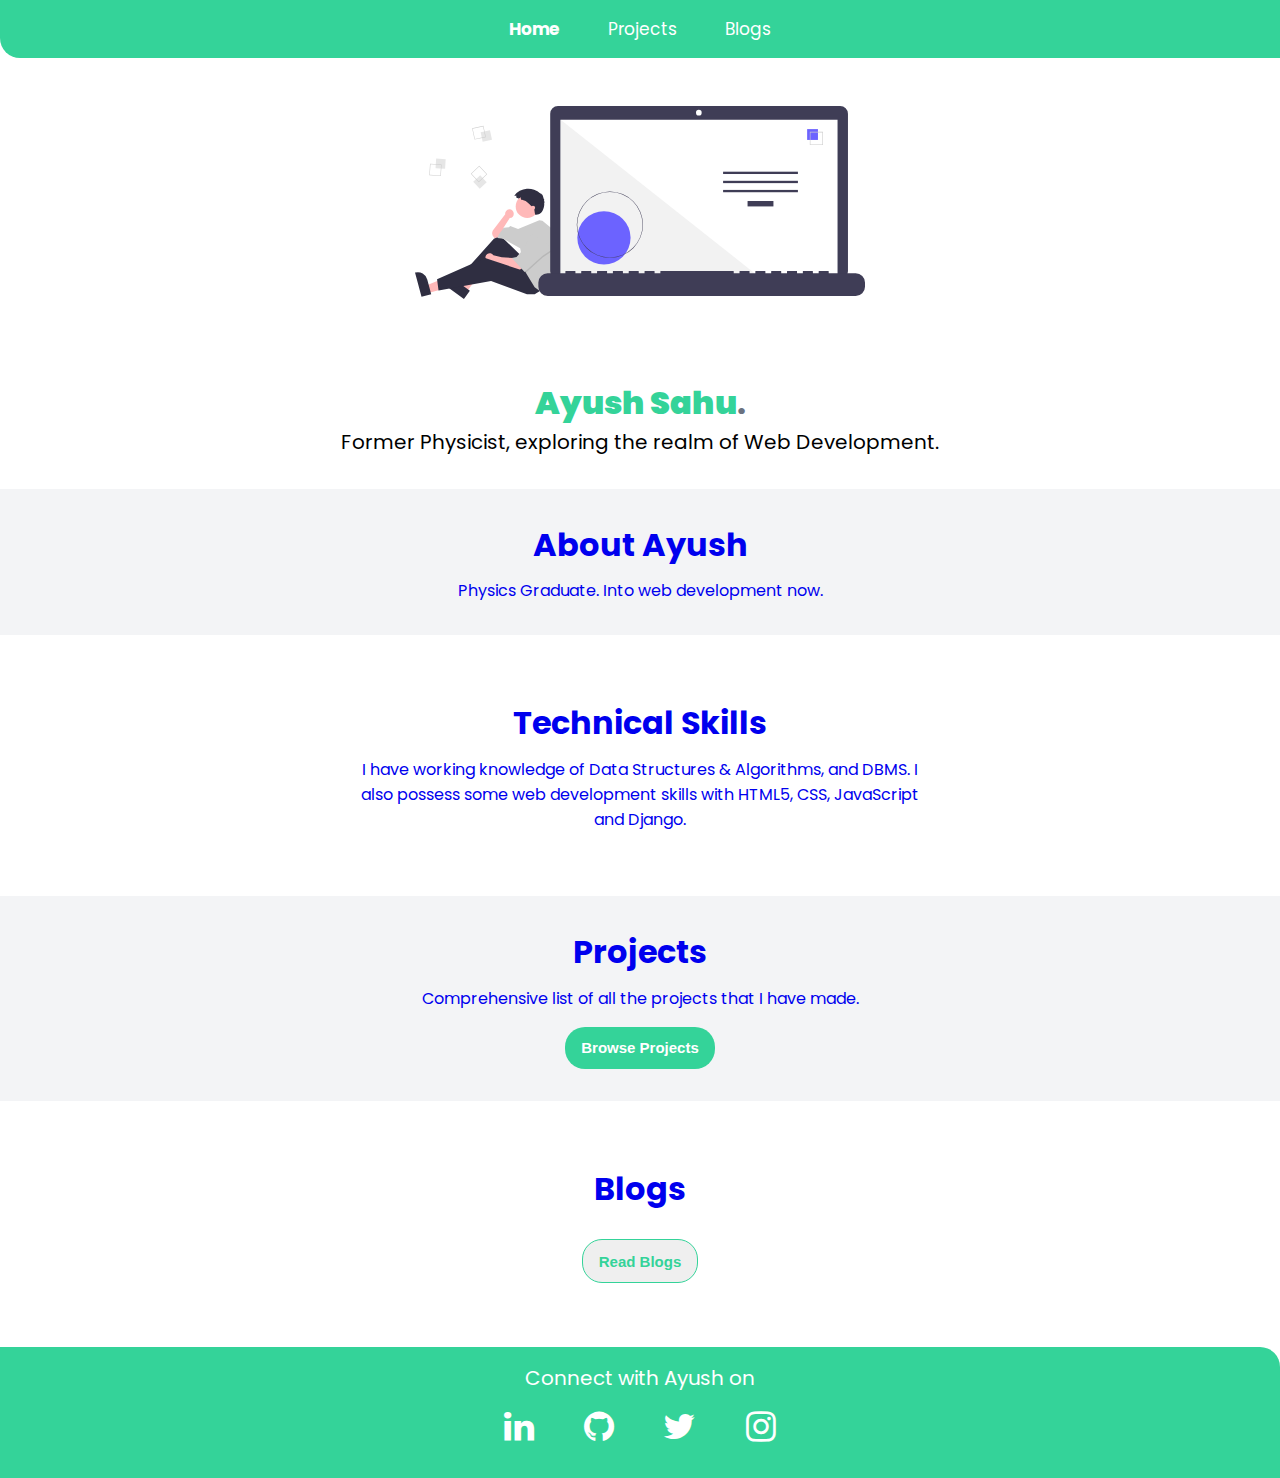
==== index.html @ f2cc386d "Changed Bio" ====
<!DOCTYPE html>
<html lang="en">

<head>
    <meta charset="UTF-8">
    <meta http-equiv="X-UA-Compatible" content="IE=edge">
    <meta name="viewport" content="width=device-width, initial-scale=1.0">
    <title>Home | ayushsahu</title>
    <link href="style.css" rel="stylesheet">
    <link rel="stylesheet" href="https://cdnjs.cloudflare.com/ajax/libs/font-awesome/4.7.0/css/font-awesome.min.css" />
    <link rel="apple-touch-icon" sizes="180x180" href="./images/favicon/apple-touch-icon.png">
    <link rel="icon" type="image/png" sizes="32x32" href="./images/favicon/favicon-32x32.png">
    <link rel="icon" type="image/png" sizes="16x16" href="./images/favicon/favicon-16x16.png">
    <link rel="manifest" href="./images/favicon/site.webmanifest">
</head>

<body>
    <div class="wrapper">
        <nav class="nav-bar">
            <ul class="nav-list non-bulleted-list">
                <li><a class="links active" href="./index.html">Home</a></li>
                <li><a class="links" href="./projects.html">Projects</a></li>
                <li><a class="links" href="./blogs.html">Blogs</a></li>
            </ul>
        </nav>

        <div class="main">
            <header class="header container">
                <img class="header-img" src="./images/hero1_.svg" alt="header-image">
                <h1 class="header-heading"><br><span class="highlighted">Ayush Sahu</span>.</h1>
                <p class="header-text">Former Physicist, exploring the realm of Web Development.</p>
            </header>
            <a href="#" class="section-links">
            <section class="sections slight-gray">
                <div class="container">
                    <h1>About Ayush</h1>
                    <p>Physics Graduate. Into web development now.</p>
                </div>
            </section>
            </a>

            <a href="#" class="section-links">
            <section class="sections">
                <div class="container">
                    <h1>Technical Skills</h1>
                    <p>I have working knowledge of Data Structures & Algorithms, and DBMS. I also possess some web development skills with HTML5, CSS, JavaScript and Django. </p>
                </div>
            </section>
            </a>


            <a href="https://github.com/ayushsahu247" class="section-links">
            <section class="sections slight-gray">
                <div class="container">
                    <h1>Projects</h1>
                    <p>Comprehensive list of all the projects that I have made.</p>
                    <div style="text-align: center;"><a class="links" href="./projects.html"><button class="link-p btn">Browse Projects</button></a></div>
                </div>
            </section>
            </a>    
            <a href="./blogs.html" class="section-links">
            <section class="sections">
                <div class="container">
                    <h1>Blogs</h1>
                    <p></p>
                    <div style="text-align: center;"><a class="links" href="./blogs.html"><button class="link-s btn">Read Blogs</button></a></div>

                </div>
            </section>
            </a>
        </div>

        <footer class="footer">
            <div>Connect with Ayush on</div>
            <ul class="nav-list non-bulleted-list">
                <li>
                    <a class="links" href="https://www.linkedin.com/in/ayush-sahu-55b01b194/" target="_blank"><i class="fa fa-linkedin"></i></a>
                </li>
                <li>
                    <a class="links" href="https://github.com/ayushsahu247" target="_blank"><i class="fa fa-github"></i></a>
                </li>
                <li>
                    <a class="links" href="https://twitter.com/ayushhhsahu" target="_blank"><i class="fa fa-twitter"></i></a>
                </li>
                <li>
                    <a class="links" href="https://instagram.com/ayushh.sahu" target="_blank"><i class="fa fa-instagram"></i></a>
                </li>
            </ul>
        </footer>
    </div>
</body>

</html>
---- style.css ----
@import url('https://fonts.googleapis.com/css2?family=Poppins:wght@300;400;500;600;700;800;900&display=swap');
* {
    margin: 0px;
}

.wrapper {
    display: flex;
    flex-direction: column;
    min-height: 100vh;
}

.main {
    flex-grow: 1;
}

body {
    font-family: 'Poppins', serif;
}

:root {
    --primary-color: #34D399;
    --white: white;
    --off-white: #F3F4F6;
    --dark-gray: #6B7280;
    --projects: #EDF2F5;
}

.nav-bar {
    background-color: var(--primary-color);
    border-bottom-left-radius: 20px;

}

.non-bulleted-list {
    list-style: none;
}

.links {
    text-decoration: none;
    color: var(--white);
}

.nav-list {
    text-align: center;
    padding: 1rem;
}

.active {
    font-weight: bolder;
}

.nav-list li {
    font-size: 17px;
    font-weight: 400;
    display: inline;
    padding-inline: 1.4rem;
}

.container {
    width: 70%;
    max-width: 600px;
    margin: auto;
}

.header {
    text-align: center;
    margin-top: 3rem;
}

.header-img {
    width: 90%;
    max-width: 450px;
    display: block;
    margin: auto;
    margin-bottom: 2rem;
}

.highlighted {
    font-weight: bolder;
    color: var(--primary-color);
}

.header-heading {
    color: var(--dark-gray);
}

.header p {
    font-size: 20px;
    font-weight: 400;
}

.nav-bar li a:hover{
    transform: scale(0.97);
}

/* --------------- */

a .sectionlinks p{
    text-decoration: none;
}

a:hover .sectionlinks p{
    text-decoration: none;
    /* font-size: large; */
}


a{
    text-decoration: none;
}
a:hover{
    color: rgb(20, 78, 59);
    /* font-size: 20px; */
}

a:visited p{
    color: black;
}

a:visited h1{
    color: var(--primary-color);
}

.sections {
    margin: 2rem 0rem;
    padding: 2rem 0rem;
}

.sections h1 {
    text-align: center;
    padding-bottom: 0.6rem;
}

.sections p {
    padding: 0rem 0.5rem;
}

.sections {
    text-align: center;
}

.slight-gray {
    background-color: var(--off-white);
}

.btn {
    border-radius: 20px;
    border: 0px;
    cursor: pointer;
    font-weight: bold;
}

.link-p {
    font-size: 15px;
    margin-top: 1rem;
    background-color: var(--primary-color);
    color: white;
    padding: 0.8rem 1rem;
}

.link-s {
    font-size: 15px;
    margin-top: 1rem;
    color: var(--primary-color);
    padding: 0.8rem 1rem;
    border: 1px solid var(--primary-color);
}

.link-primary {
    font-size: 12px;
    margin-top: 0.5rem;
    padding: 0.4rem 1rem;
    background-color: var(--primary-color);
    color: white;
}

.link-secondary {
    font-size: 12px;
    color: var(--primary-color);
    padding: 0.4rem 1rem;
    border-radius: 20px;
    border: 1px solid var(--primary-color);
}




.footer {
    background-color: var(--primary-color);
    padding: 1rem 0rem;
    text-align: center;
    border-top-right-radius: 20px;
}

.footer div {
    font-weight: 400;
    font-size: 20px;
    color: white;
}

.footer i {
    font-size: 35px;
}




/* Projects */


#django{
    background-color: #44B78B;
}

#html{
    background-color: #1b1b1b;
}

#javascript{
    background-color: #fcdc00;
    color: black;
}

.project-container {
    width: 50%;
    margin: auto;
   
}

.project-container:hover{
    border: 1px solid black;
    transform: scale(1.02);
}

.project-section {
    margin: 2rem 0rem;
}


.project-section:hover {
    margin: 2rem 0rem;
}

.project-section h3 {
    margin-bottom: 0.2rem;
}

.project-section p {
    text-align: justify;
}

.project-div {
    box-sizing: border-box;
    background-color: var(--projects);
    padding: 1rem;
    border-radius: 10px;
}

.project-div p {
    margin-top: 0.5rem;
}

.project-div span {
    padding: 0rem 0.5rem;
    color: var(--white);
    background-color: var(--dark-gray);
    border-radius: 10px;
}


/* Blog div */

.blog-container {
    width: 90%;
    max-width: 720px;
    margin: auto;
}

.blog-content{
    padding: 30px 0;
}

.blog-div {
    margin-top: 3rem;
    text-align: justify;
}

.blog-img {
    width: 100%;
    max-width: 800px;
    margin: auto;
    padding-top: 2rem;
}

.blog-div h1 {
    color: var(--primary-color);
    font-weight: bold;
}

.blog-div h4 {
    color: var(--dark-gray);
}

.blog-div .quote {
    background-color: var(--off-white);
    padding: 1rem 0rem;
    font-style: italic;
}

#django{
    background-color: #44B78B;
}
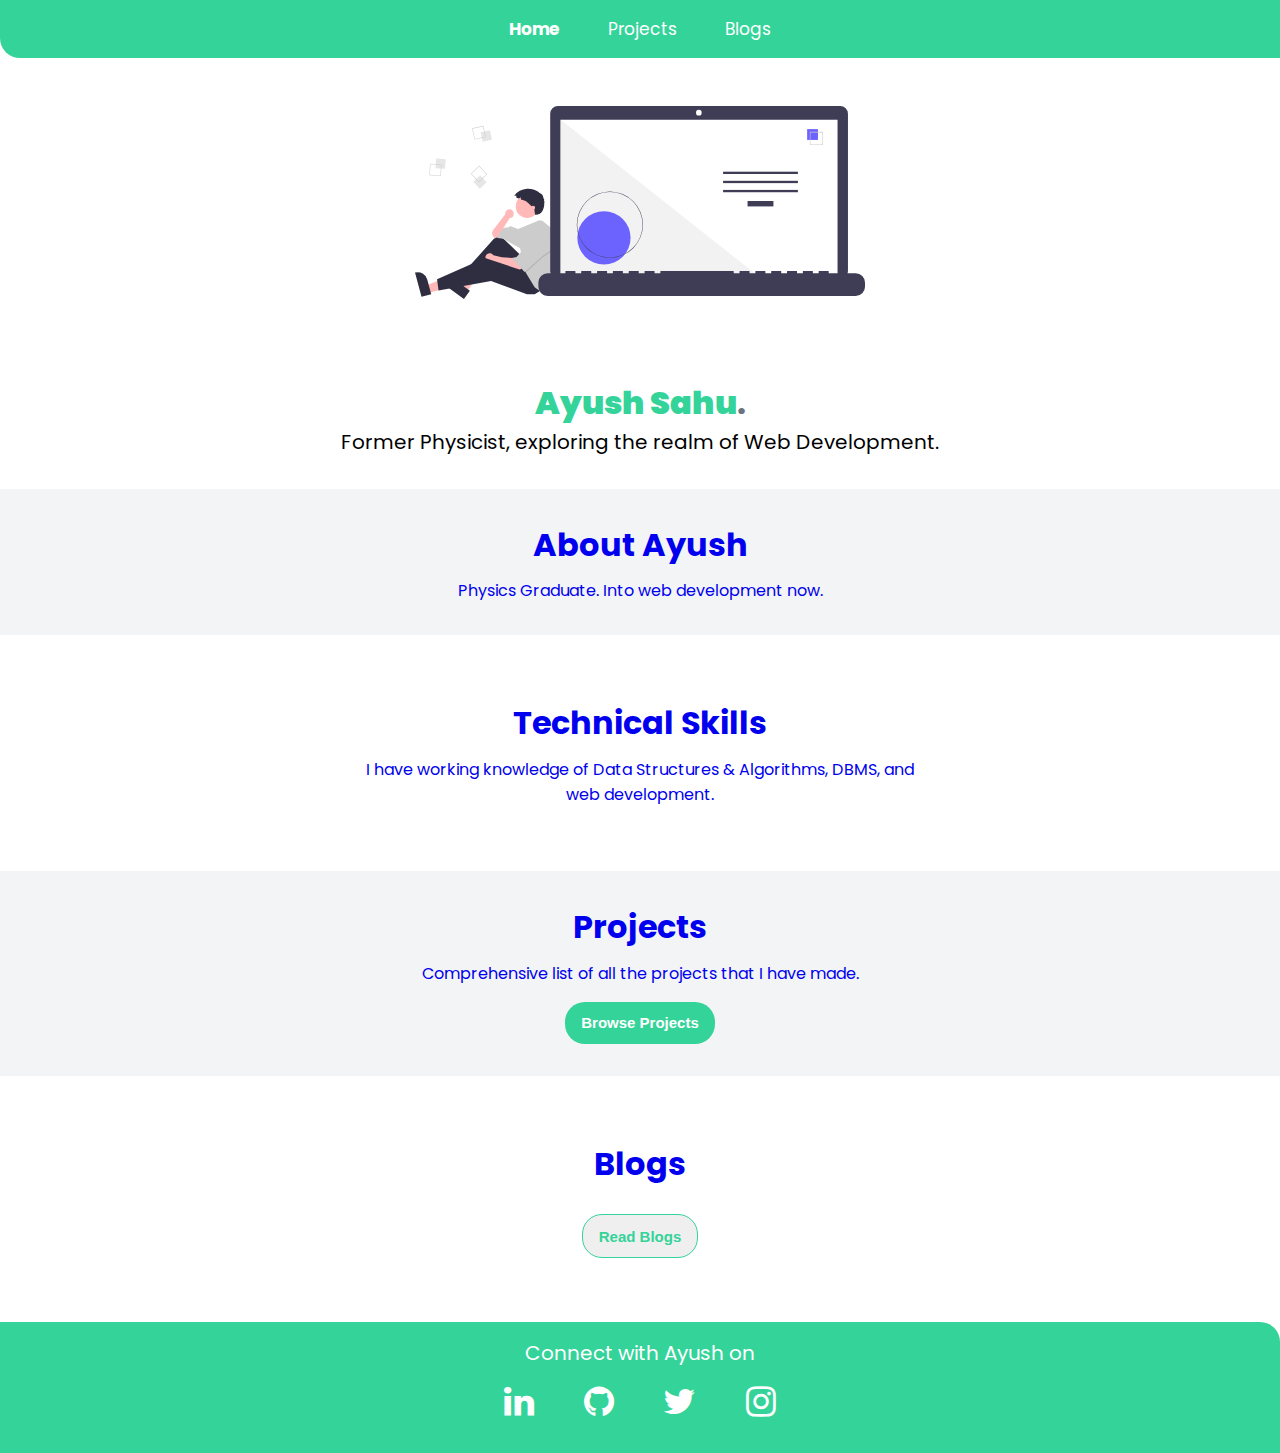
==== commit 585a7282: "Changed index" ====
--- a/index.html
+++ b/index.html
@@ -43,7 +43,7 @@
             <section class="sections">
                 <div class="container">
                     <h1>Technical Skills</h1>
-                    <p>I have working knowledge of Data Structures & Algorithms, and DBMS. I also possess some web development skills with HTML5, CSS, JavaScript and Django. </p>
+                    <p>I have working knowledge of Data Structures & Algorithms, DBMS, and web development. </p>
                 </div>
             </section>
             </a>
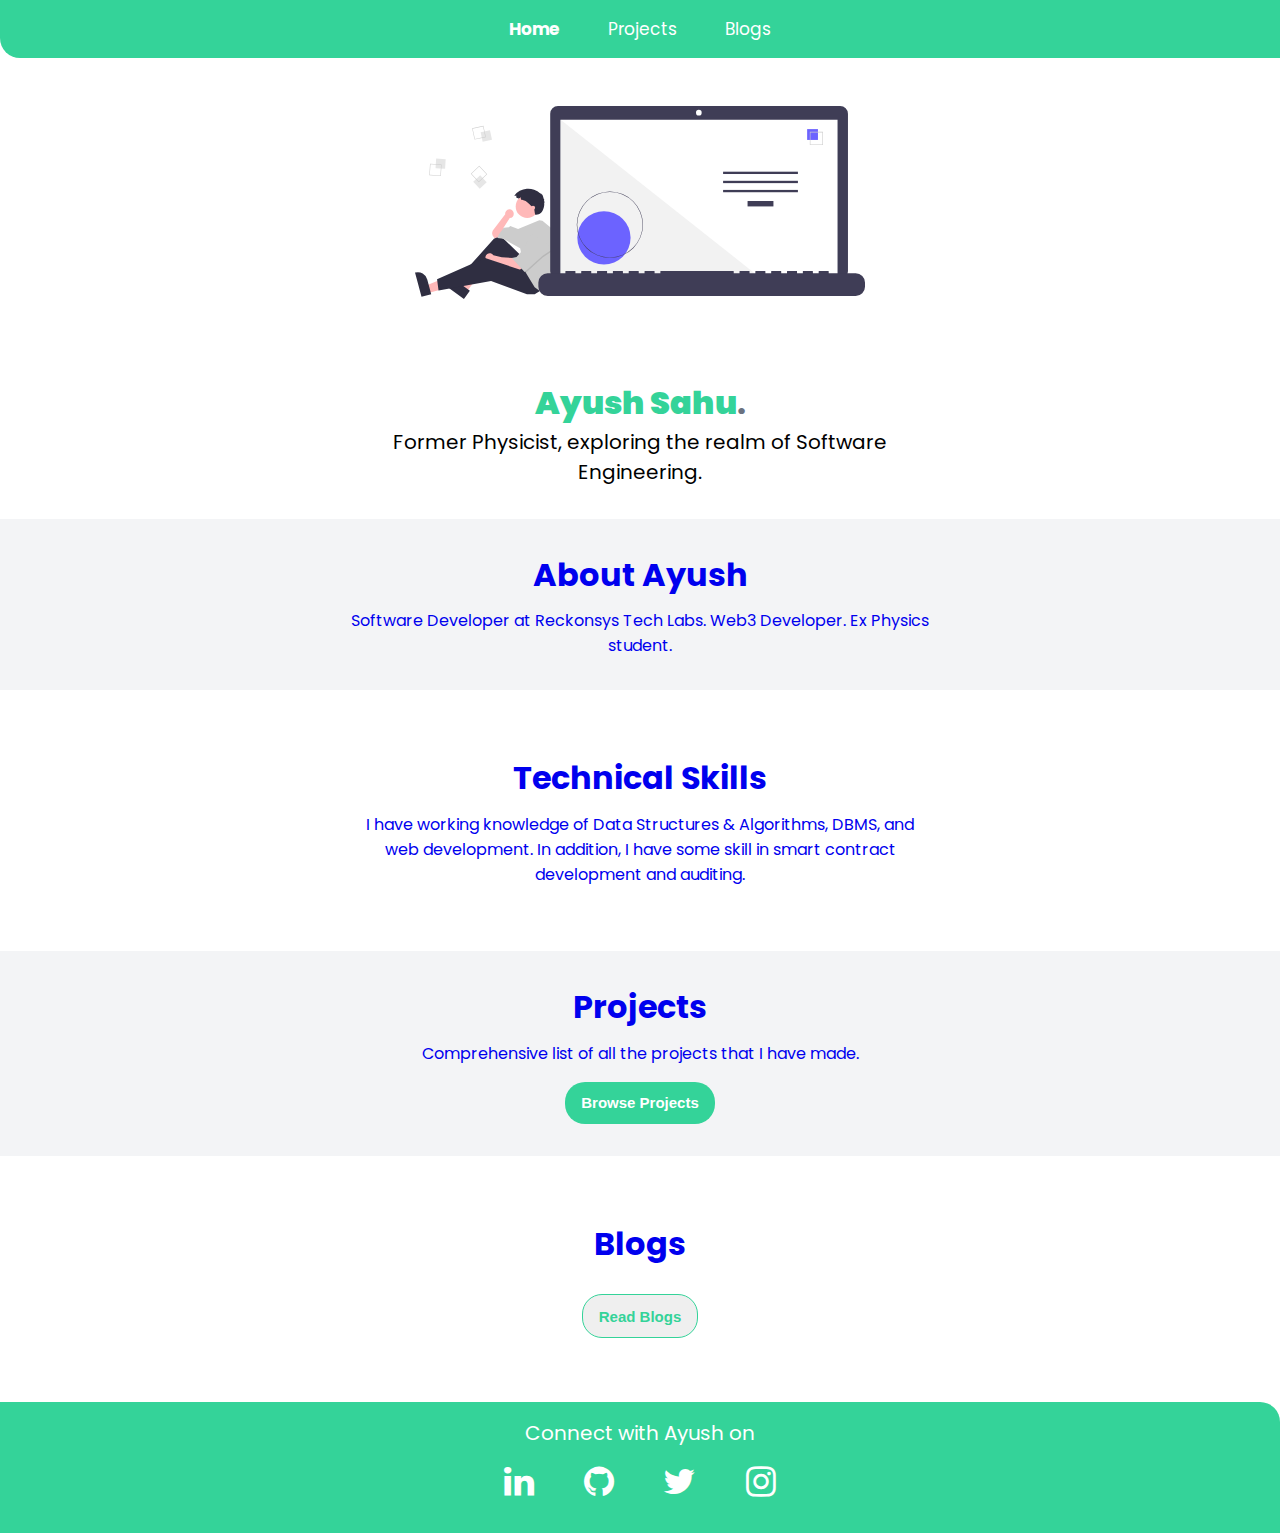
==== commit 75728471: "updated projects" ====
--- a/index.html
+++ b/index.html
@@ -20,7 +20,7 @@
             <ul class="nav-list non-bulleted-list">
                 <li><a class="links active" href="./index.html">Home</a></li>
                 <li><a class="links" href="./projects.html">Projects</a></li>
-                <li><a class="links" href="./blogs.html">Blogs</a></li>
+                <li><a class="links" href="https://medium.com/@loneshadow">Blogs</a></li>
             </ul>
         </nav>
 
@@ -28,13 +28,13 @@
             <header class="header container">
                 <img class="header-img" src="./images/hero1_.svg" alt="header-image">
                 <h1 class="header-heading"><br><span class="highlighted">Ayush Sahu</span>.</h1>
-                <p class="header-text">Former Physicist, exploring the realm of Web Development.</p>
+                <p class="header-text">Former Physicist, exploring the realm of Software Engineering.</p>
             </header>
             <a href="#" class="section-links">
             <section class="sections slight-gray">
                 <div class="container">
                     <h1>About Ayush</h1>
-                    <p>Physics Graduate. Into web development now.</p>
+                    <p>Software Developer at Reckonsys Tech Labs. Web3 Developer. Ex Physics student.</p>
                 </div>
             </section>
             </a>
@@ -43,7 +43,7 @@
             <section class="sections">
                 <div class="container">
                     <h1>Technical Skills</h1>
-                    <p>I have working knowledge of Data Structures & Algorithms, DBMS, and web development. </p>
+                    <p>I have working knowledge of Data Structures & Algorithms, DBMS, and web development. In addition, I have some skill in smart contract development and auditing. </p>
                 </div>
             </section>
             </a>
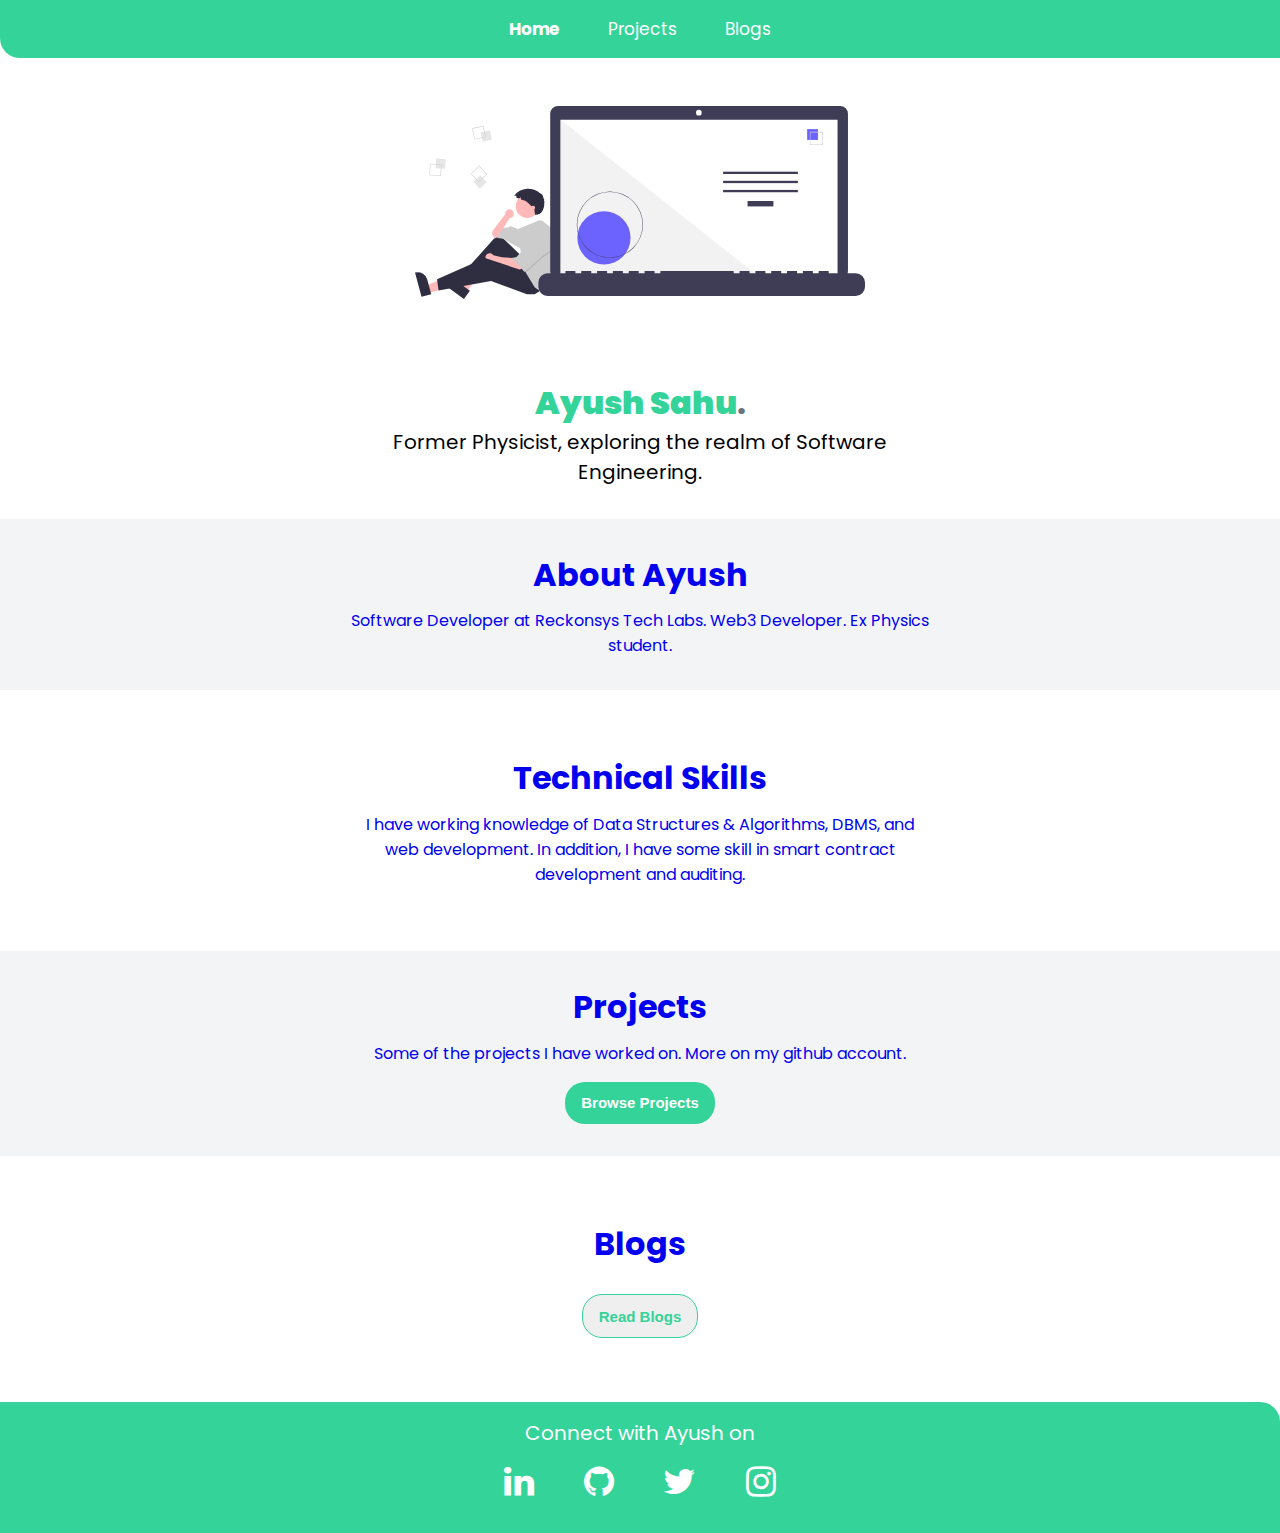
==== commit 61ce064b: "updated projects" ====
--- a/index.html
+++ b/index.html
@@ -53,7 +53,7 @@
             <section class="sections slight-gray">
                 <div class="container">
                     <h1>Projects</h1>
-                    <p>Comprehensive list of all the projects that I have made.</p>
+                    <p>Some of the projects I have worked on. More on my github account.</p>
                     <div style="text-align: center;"><a class="links" href="./projects.html"><button class="link-p btn">Browse Projects</button></a></div>
                 </div>
             </section>
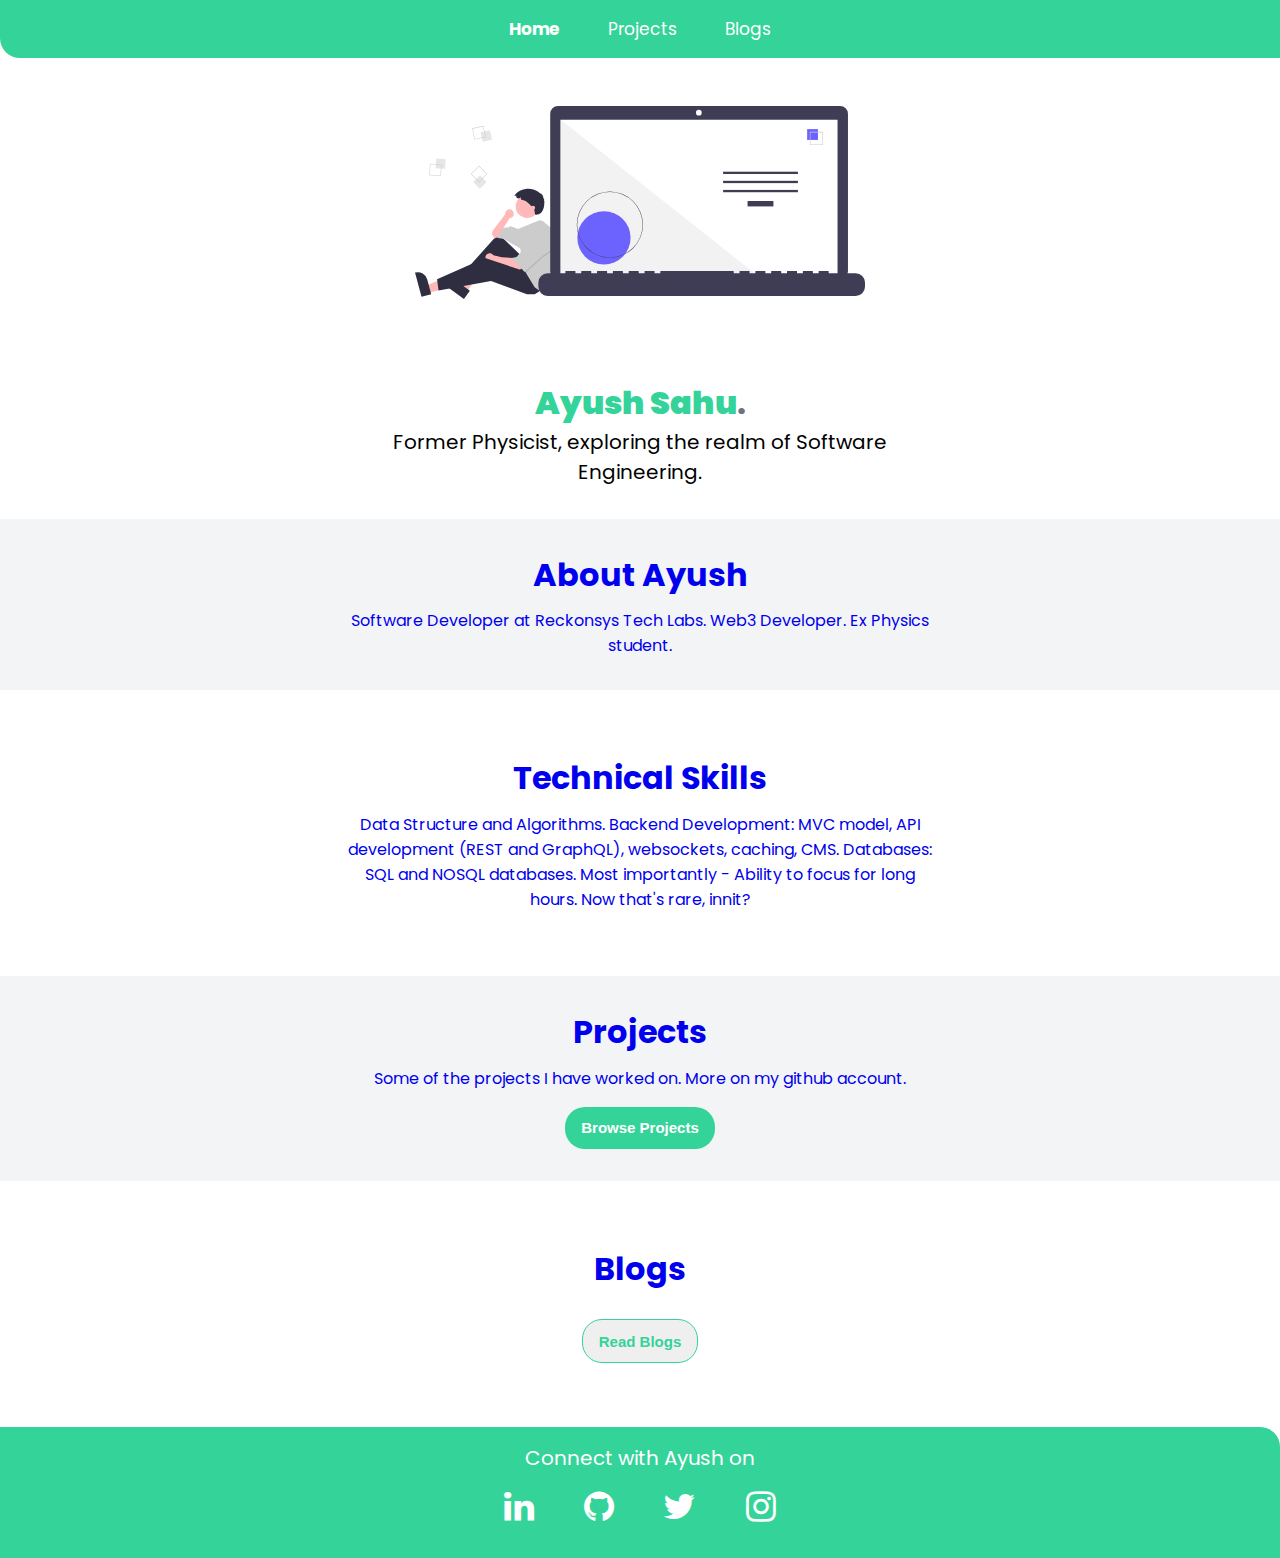
==== commit 6d6fc4ee: "updates" ====
--- a/index.html
+++ b/index.html
@@ -43,7 +43,7 @@
             <section class="sections">
                 <div class="container">
                     <h1>Technical Skills</h1>
-                    <p>I have working knowledge of Data Structures & Algorithms, DBMS, and web development. In addition, I have some skill in smart contract development and auditing. </p>
+                    <p>Data Structure and Algorithms. Backend Development: MVC model, API development (REST and GraphQL), websockets, caching, CMS. Databases: SQL and NOSQL databases. Most importantly - Ability to focus for long hours. Now that's rare, innit?</p>
                 </div>
             </section>
             </a>
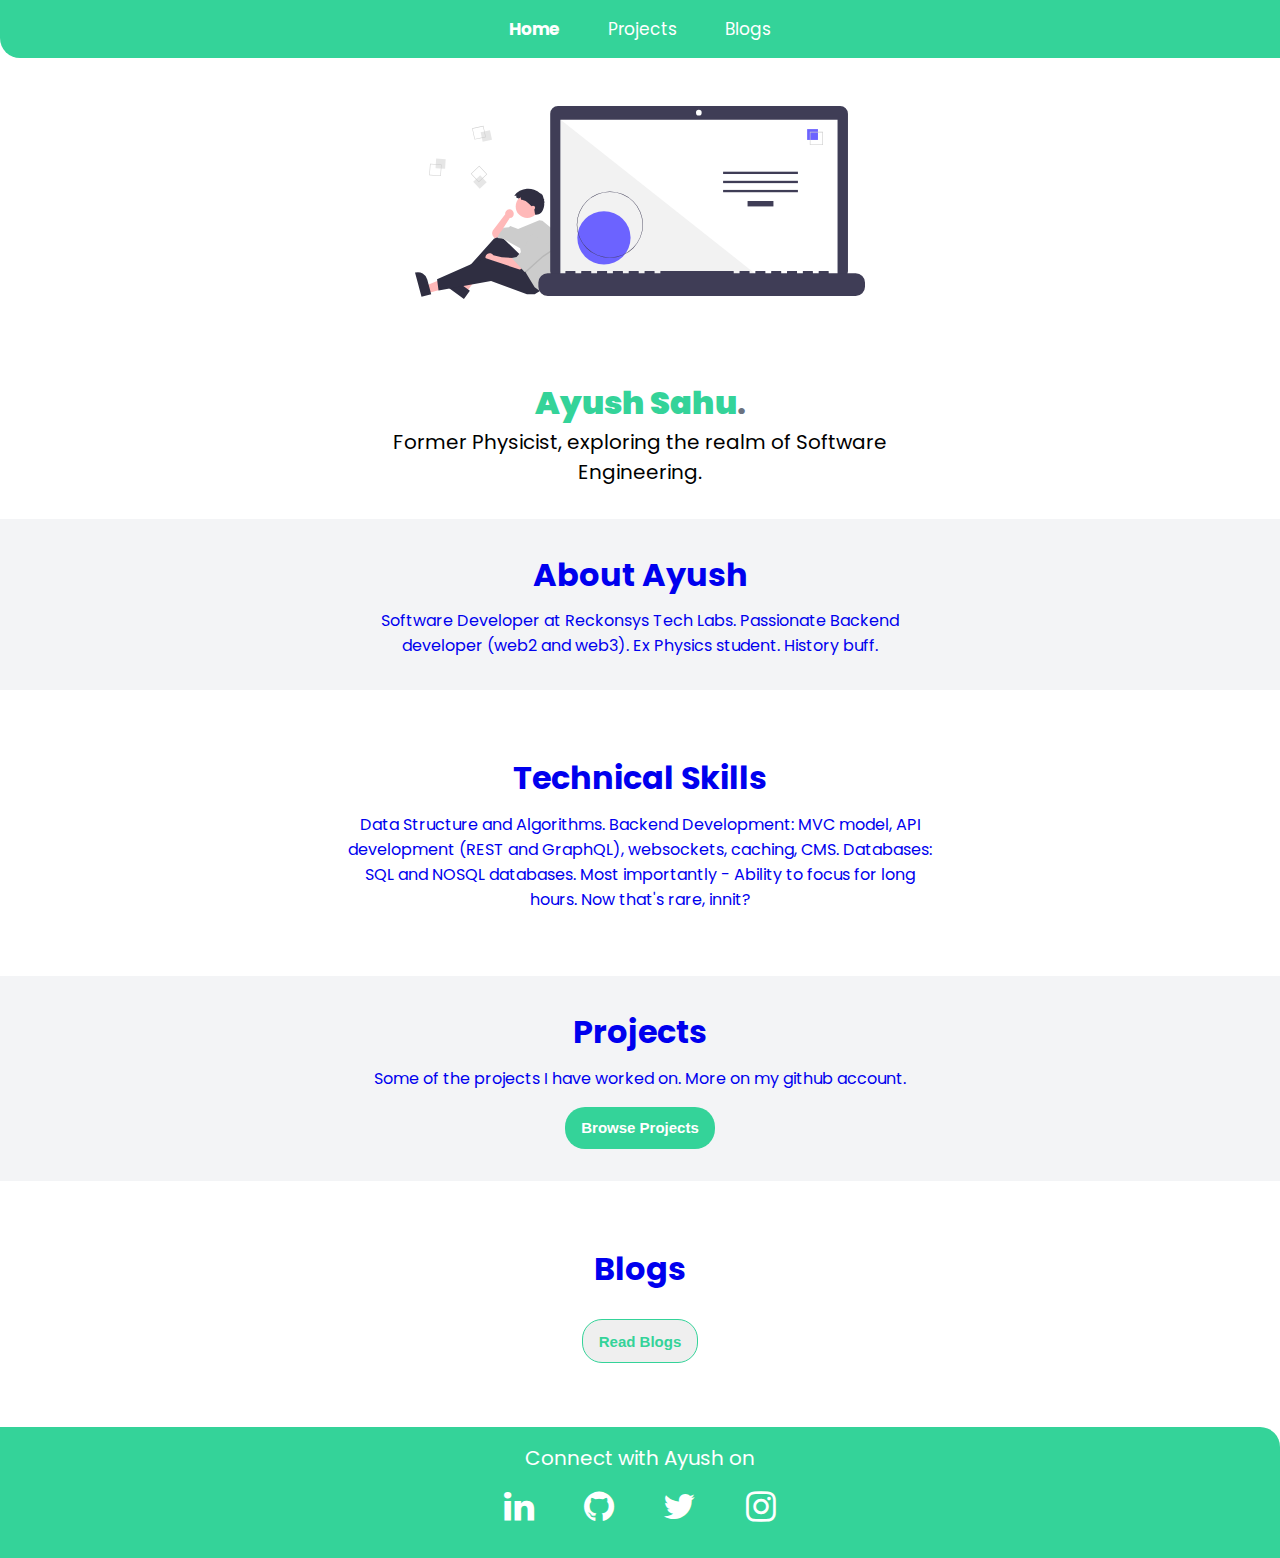
==== commit ec5fd100: "updates" ====
--- a/index.html
+++ b/index.html
@@ -34,7 +34,7 @@
             <section class="sections slight-gray">
                 <div class="container">
                     <h1>About Ayush</h1>
-                    <p>Software Developer at Reckonsys Tech Labs. Web3 Developer. Ex Physics student.</p>
+                    <p>Software Developer at Reckonsys Tech Labs. Passionate Backend developer (web2 and web3). Ex Physics student. History buff.</p>
                 </div>
             </section>
             </a>
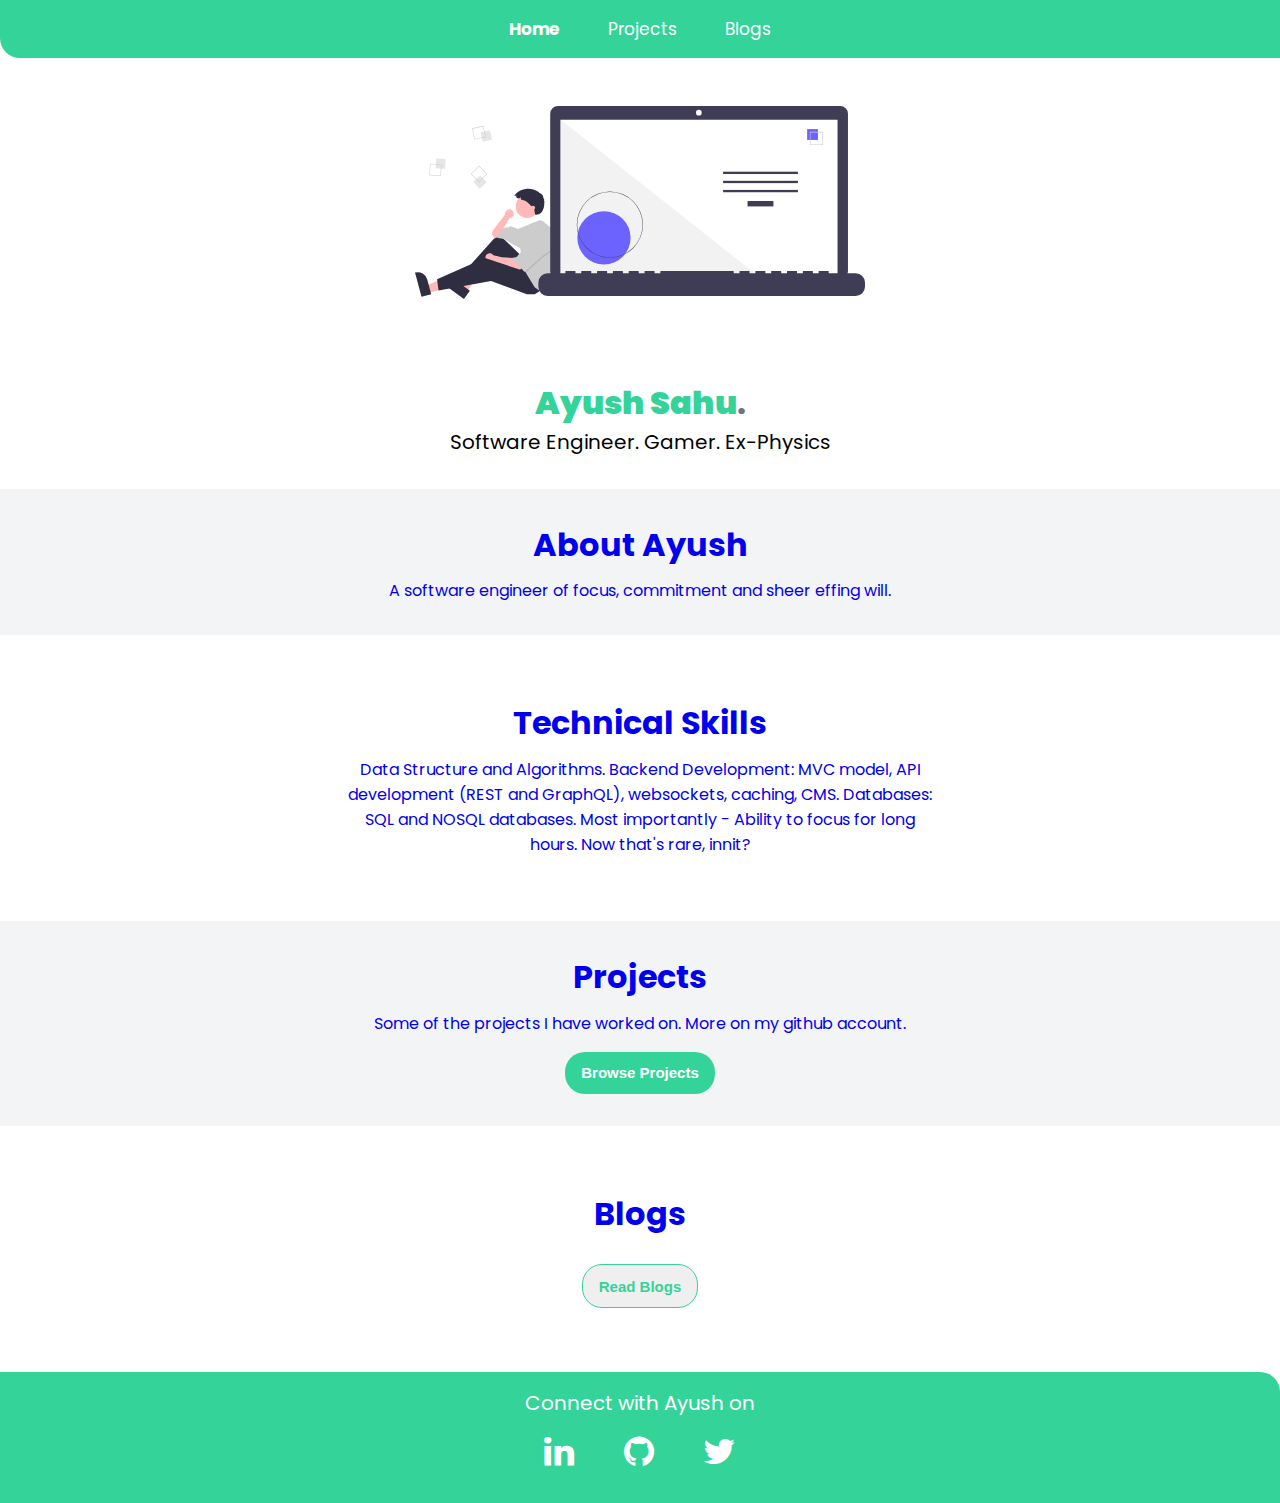
==== commit b60f857d: "temp changes" ====
--- a/index.html
+++ b/index.html
@@ -28,13 +28,14 @@
             <header class="header container">
                 <img class="header-img" src="./images/hero1_.svg" alt="header-image">
                 <h1 class="header-heading"><br><span class="highlighted">Ayush Sahu</span>.</h1>
-                <p class="header-text">Former Physicist, exploring the realm of Software Engineering.</p>
+                <p class="header-text"> Software Engineer. Gamer. Ex-Physics </p>
             </header>
             <a href="#" class="section-links">
             <section class="sections slight-gray">
                 <div class="container">
                     <h1>About Ayush</h1>
-                    <p>Software Developer at Reckonsys Tech Labs. Passionate Backend developer (web2 and web3). Ex Physics student. History buff.</p>
+                    <p>A software engineer of focus, commitment and sheer effing will.
+                    </p>
                 </div>
             </section>
             </a>
@@ -58,12 +59,12 @@
                 </div>
             </section>
             </a>    
-            <a href="./blogs.html" class="section-links">
+            <a href="https://medium.com/@loneshadow" class="section-links">
             <section class="sections">
                 <div class="container">
                     <h1>Blogs</h1>
                     <p></p>
-                    <div style="text-align: center;"><a class="links" href="./blogs.html"><button class="link-s btn">Read Blogs</button></a></div>
+                    <div style="text-align: center;"><a class="links" href="https://medium.com/@loneshadow"><button class="link-s btn">Read Blogs</button></a></div>
 
                 </div>
             </section>
@@ -82,9 +83,6 @@
                 <li>
                     <a class="links" href="https://twitter.com/ayushhhsahu" target="_blank"><i class="fa fa-twitter"></i></a>
                 </li>
-                <li>
-                    <a class="links" href="https://instagram.com/ayushh.sahu" target="_blank"><i class="fa fa-instagram"></i></a>
-                </li>
             </ul>
         </footer>
     </div>
